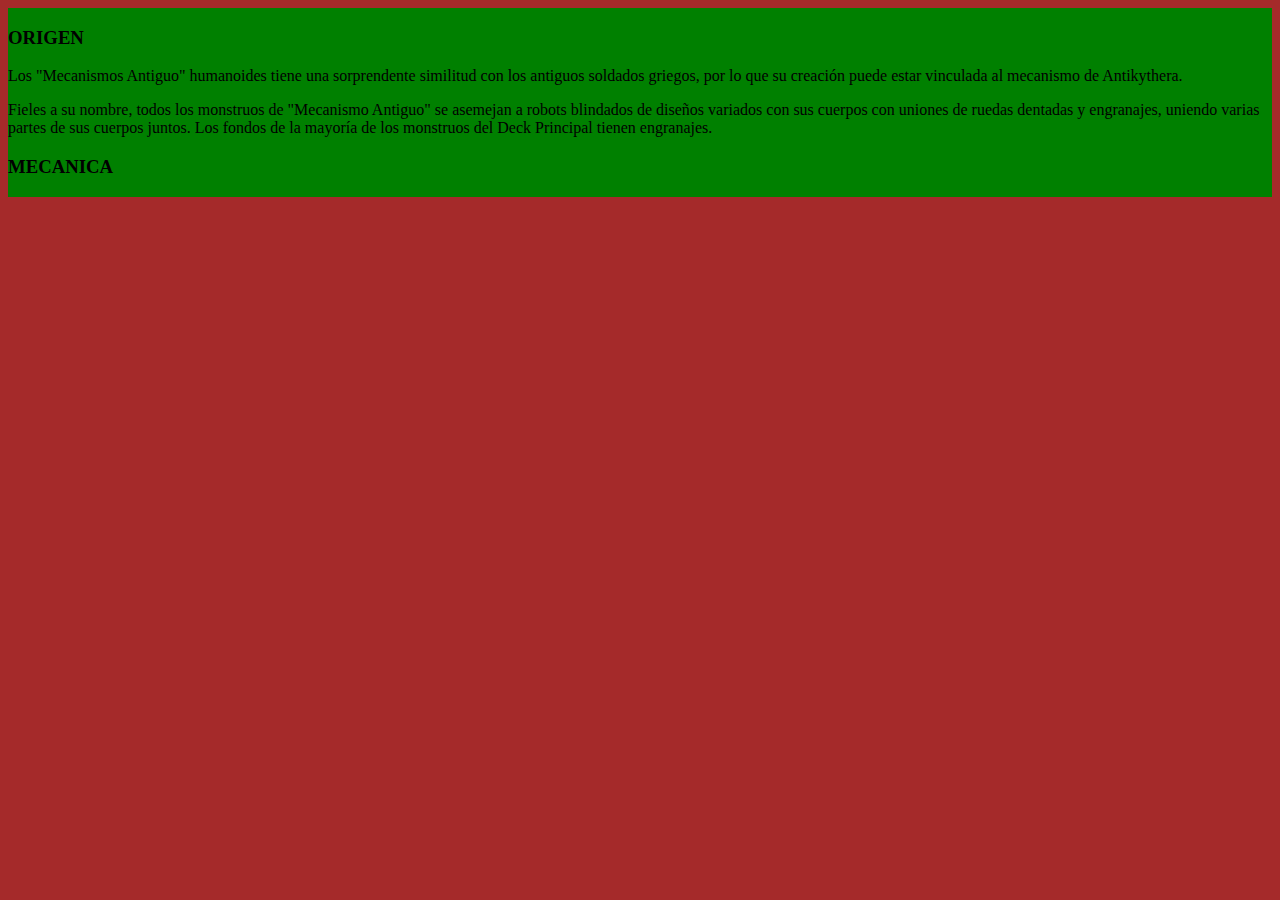
==== agustinmazza/index.html @ 7f917dbb "creacion de la pagina y agregar estilo basico" ====
<!DOCTYPE html>
<html lang="en">

<head>
    <meta charset="UTF-8">
    <meta http-equiv="X-UA-Compatible" content="IE=edge">
    <meta name="viewport" content="width=device-width, initial-scale=1.0">
    <title>Ancient Gear archtype</title>
    <link rel="stylesheet" href="style.css">
    <link rel="icon" href="Foto_golem_de_mecanismo_antiguo.webp">
</head>

<body>
    <div class="cuerpo">
        <header>
            <nav>

            </nav>
        </header>

        <article>

            <section>
                <h3><strong>ORIGEN</strong></h3>
                <p>Los "Mecanismos Antiguo" humanoides tiene una sorprendente similitud con los antiguos soldados
                    griegos,
                    por lo que su creación puede estar vinculada al mecanismo de Antikythera.</p>
                <p>Fieles a su nombre, todos los monstruos de "Mecanismo Antiguo" se asemejan a robots blindados de
                    diseños variados con sus cuerpos con uniones de ruedas dentadas y engranajes, uniendo varias partes
                    de sus cuerpos juntos. Los fondos de la mayoría de los monstruos del Deck Principal tienen
                    engranajes.</p>
            </section>

            <section>
                <h3><strong>MECANICA</strong></h3>
            </section>


        </article>


        <footer>

        </footer>
    </div>
</body>

</html>
---- agustinmazza/style.css ----
html {
    background-color: brown;
}

.cuerpo {
    display: flex;
    background-color: green;
}
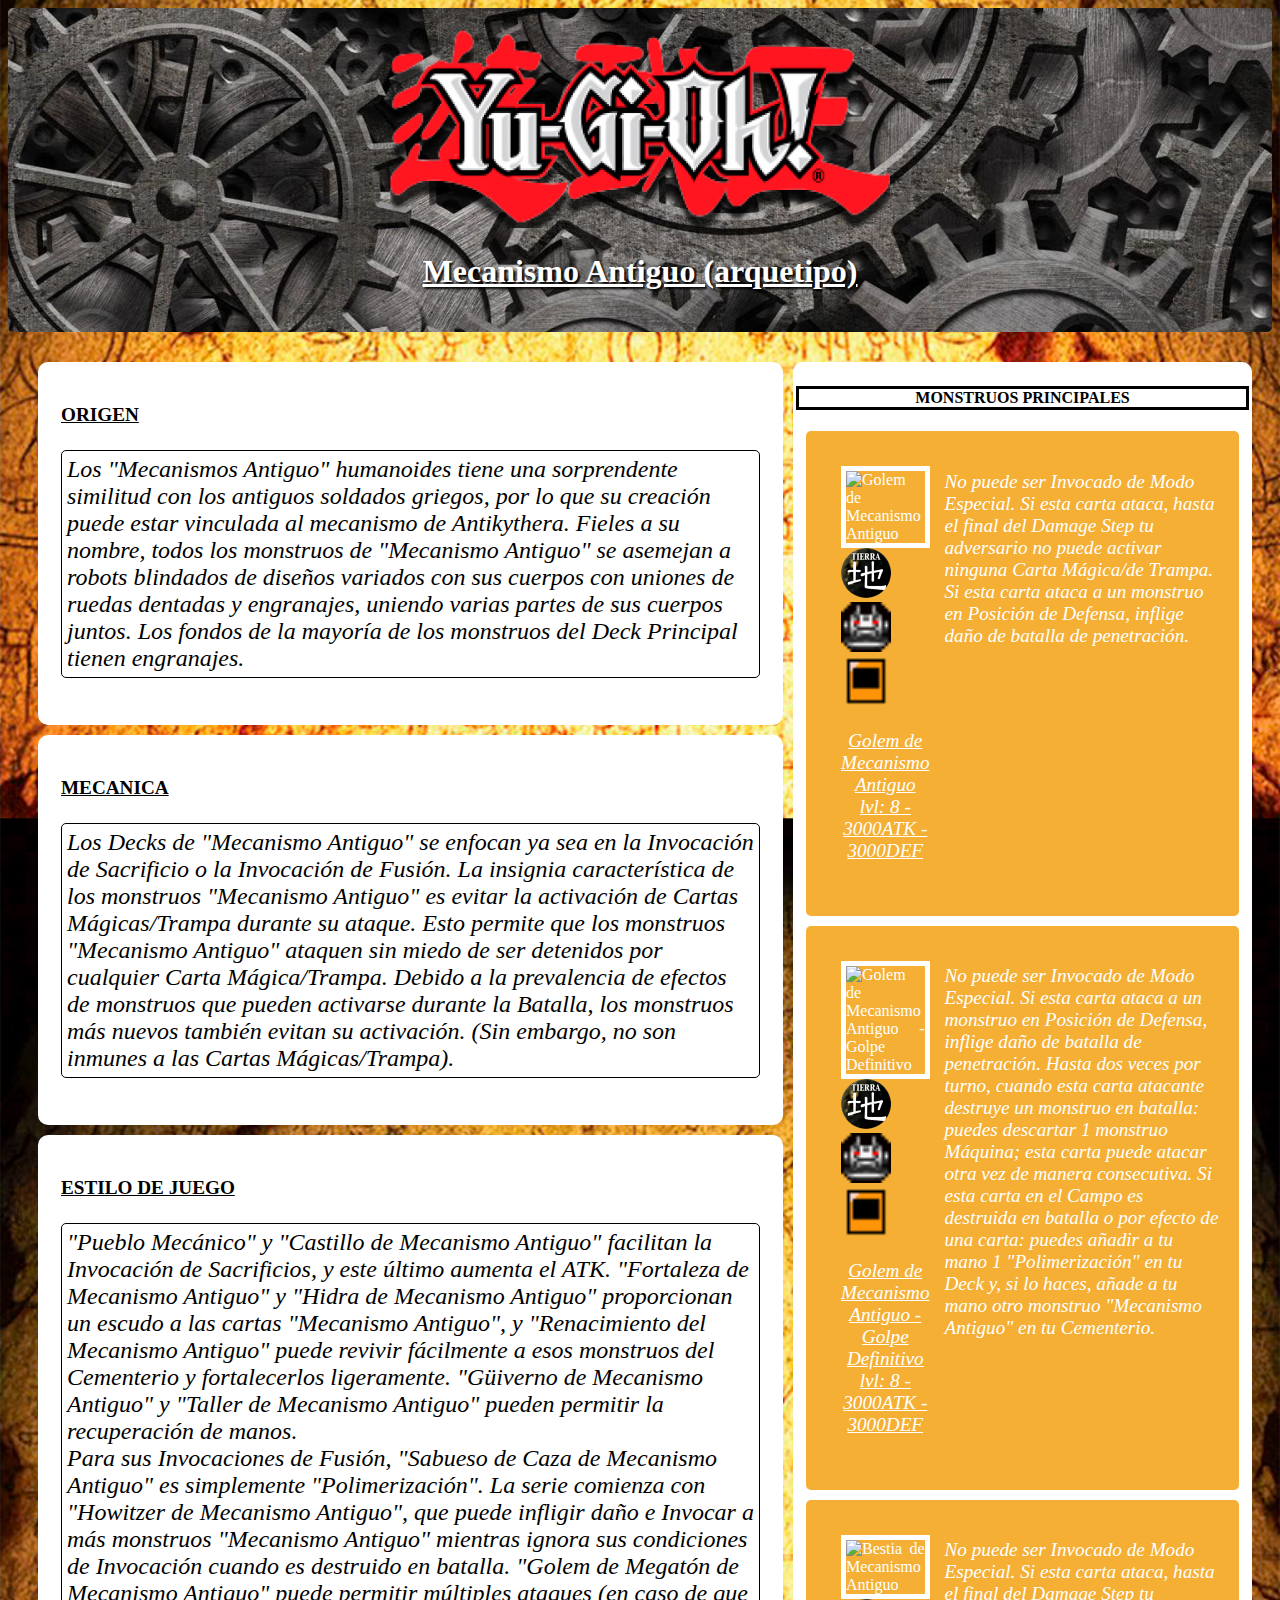
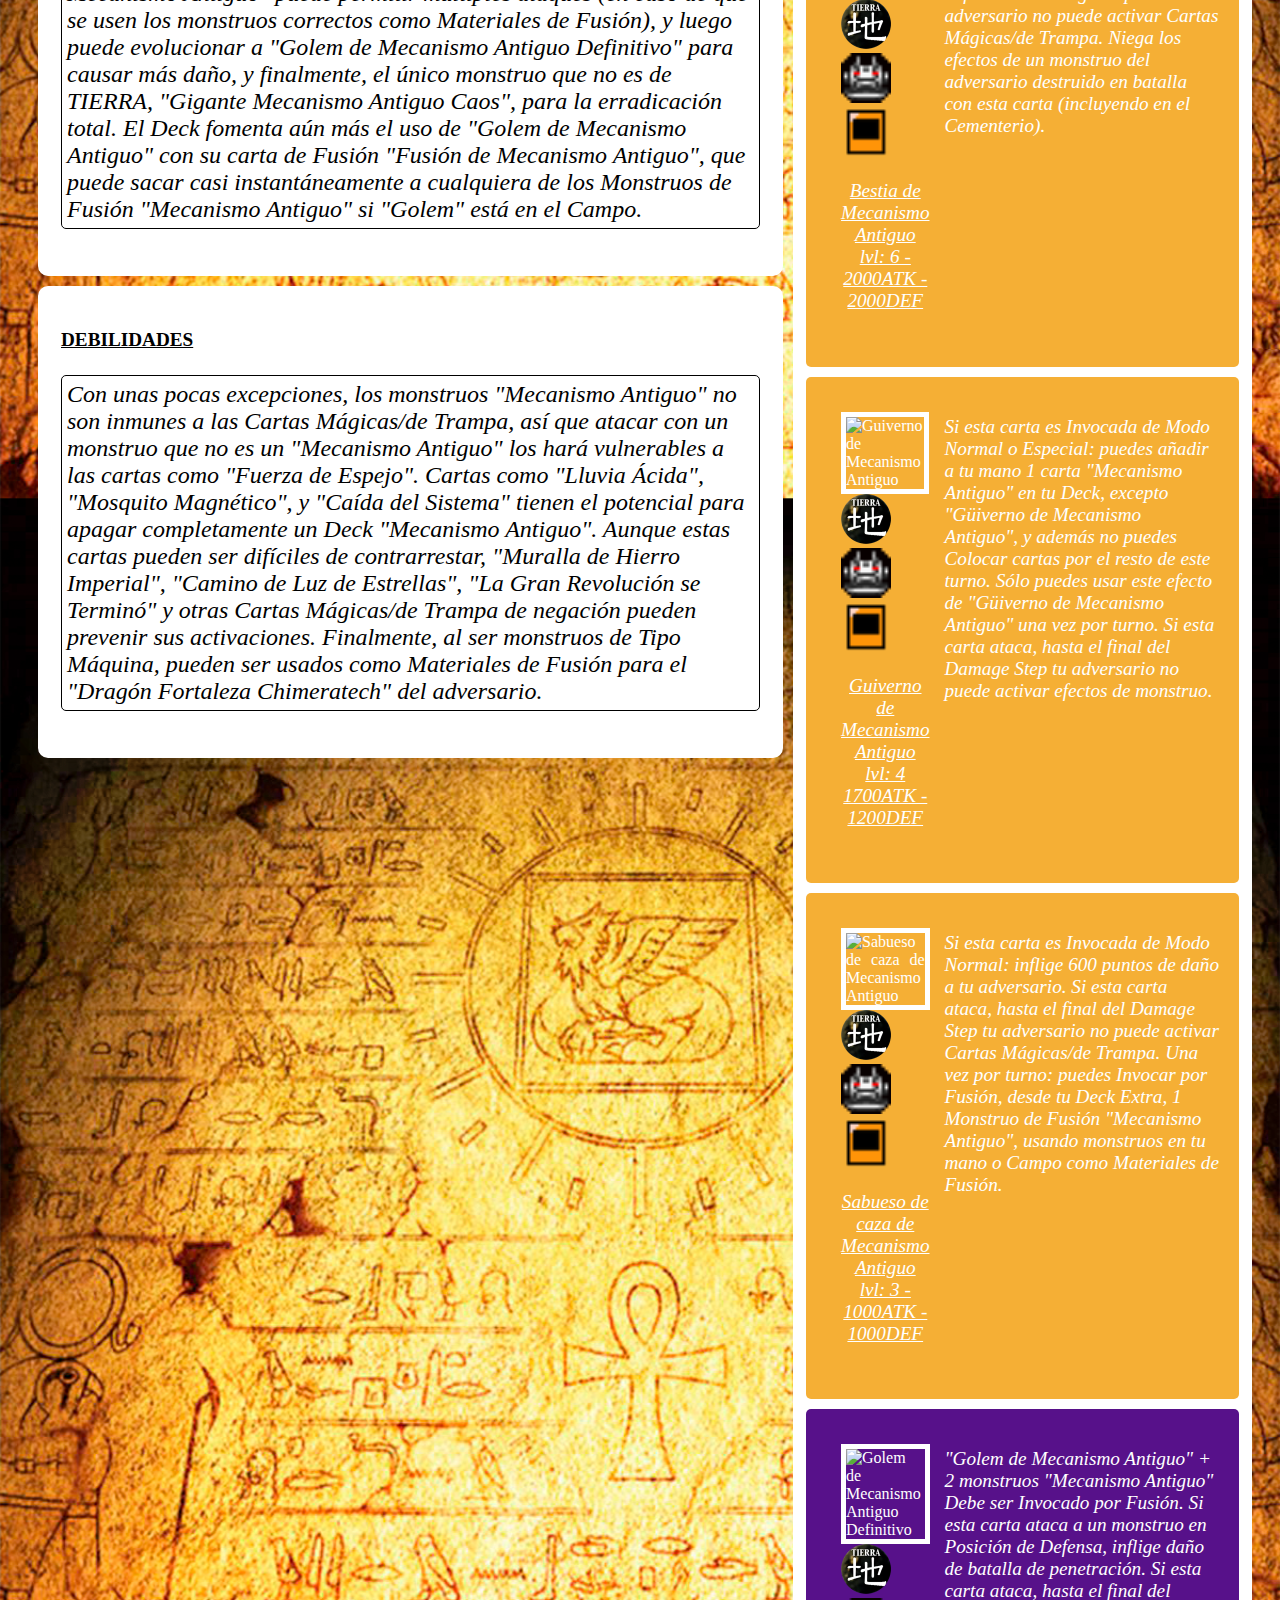
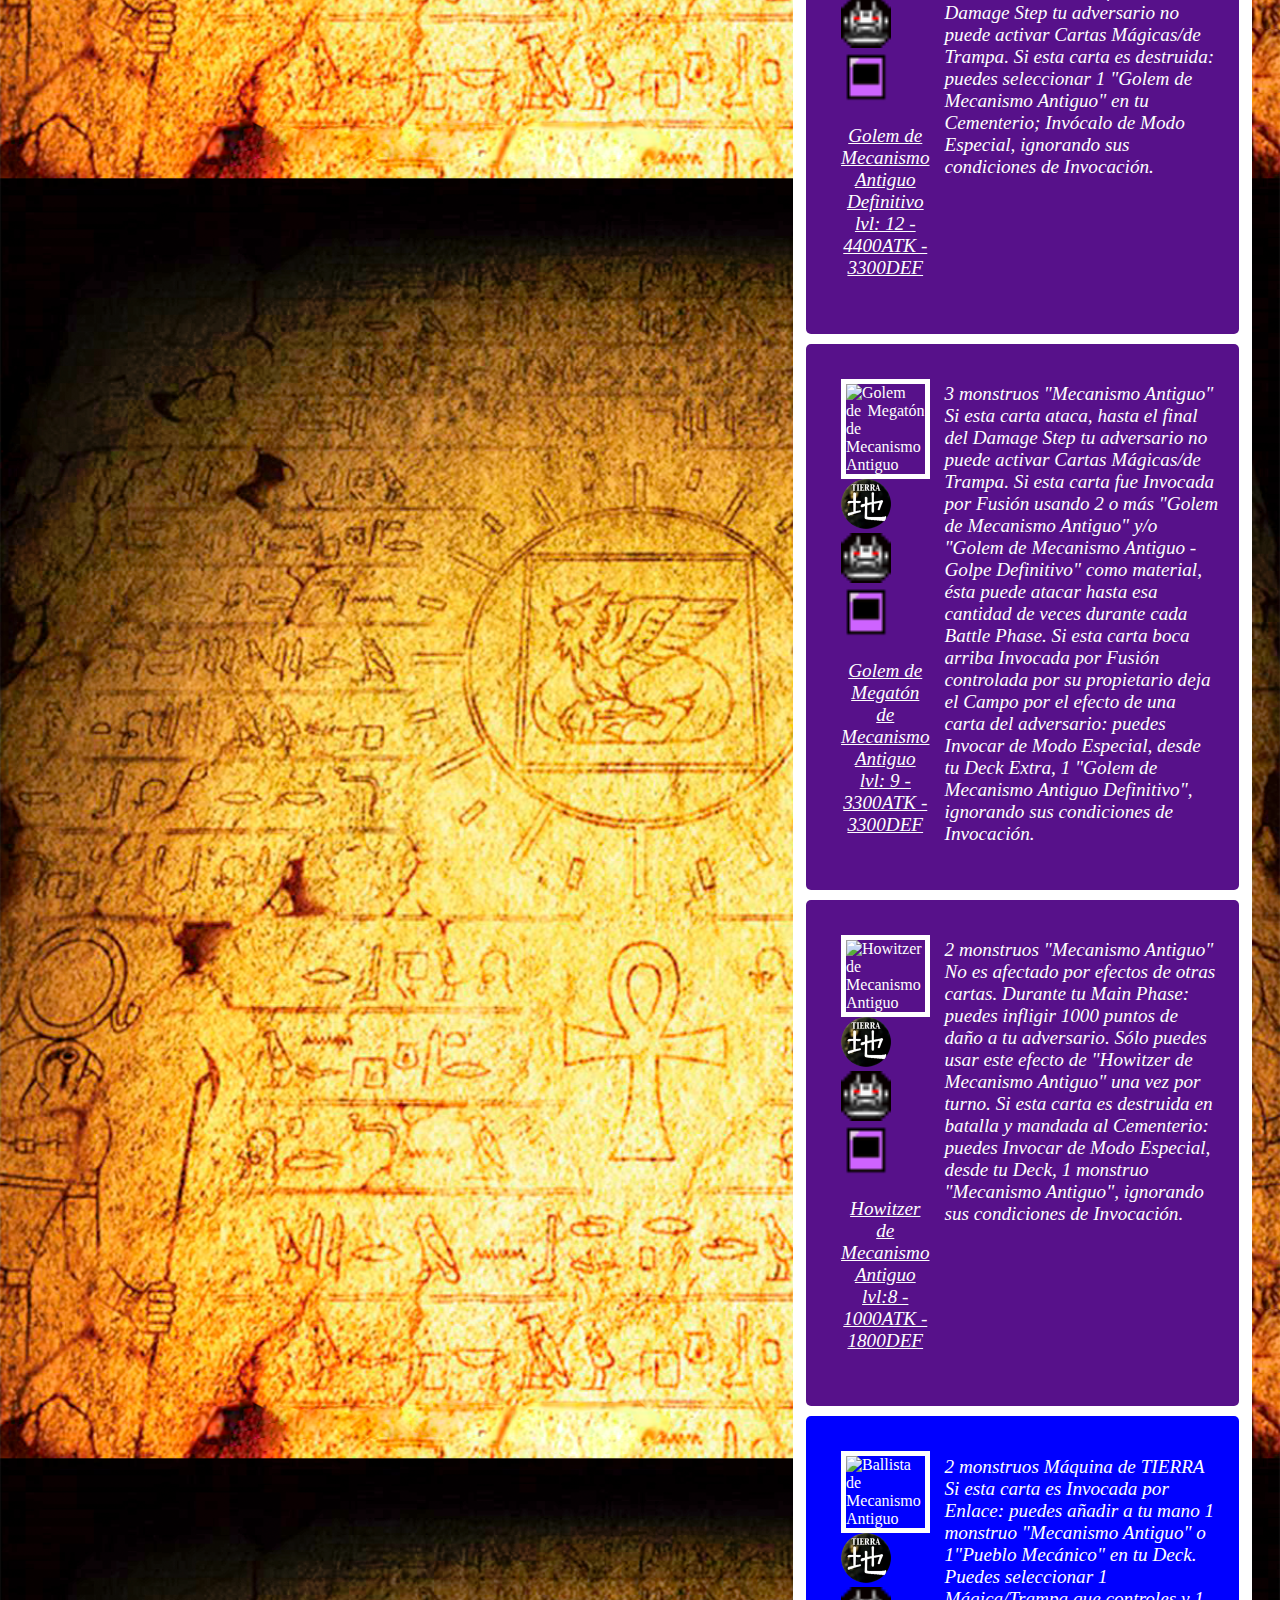
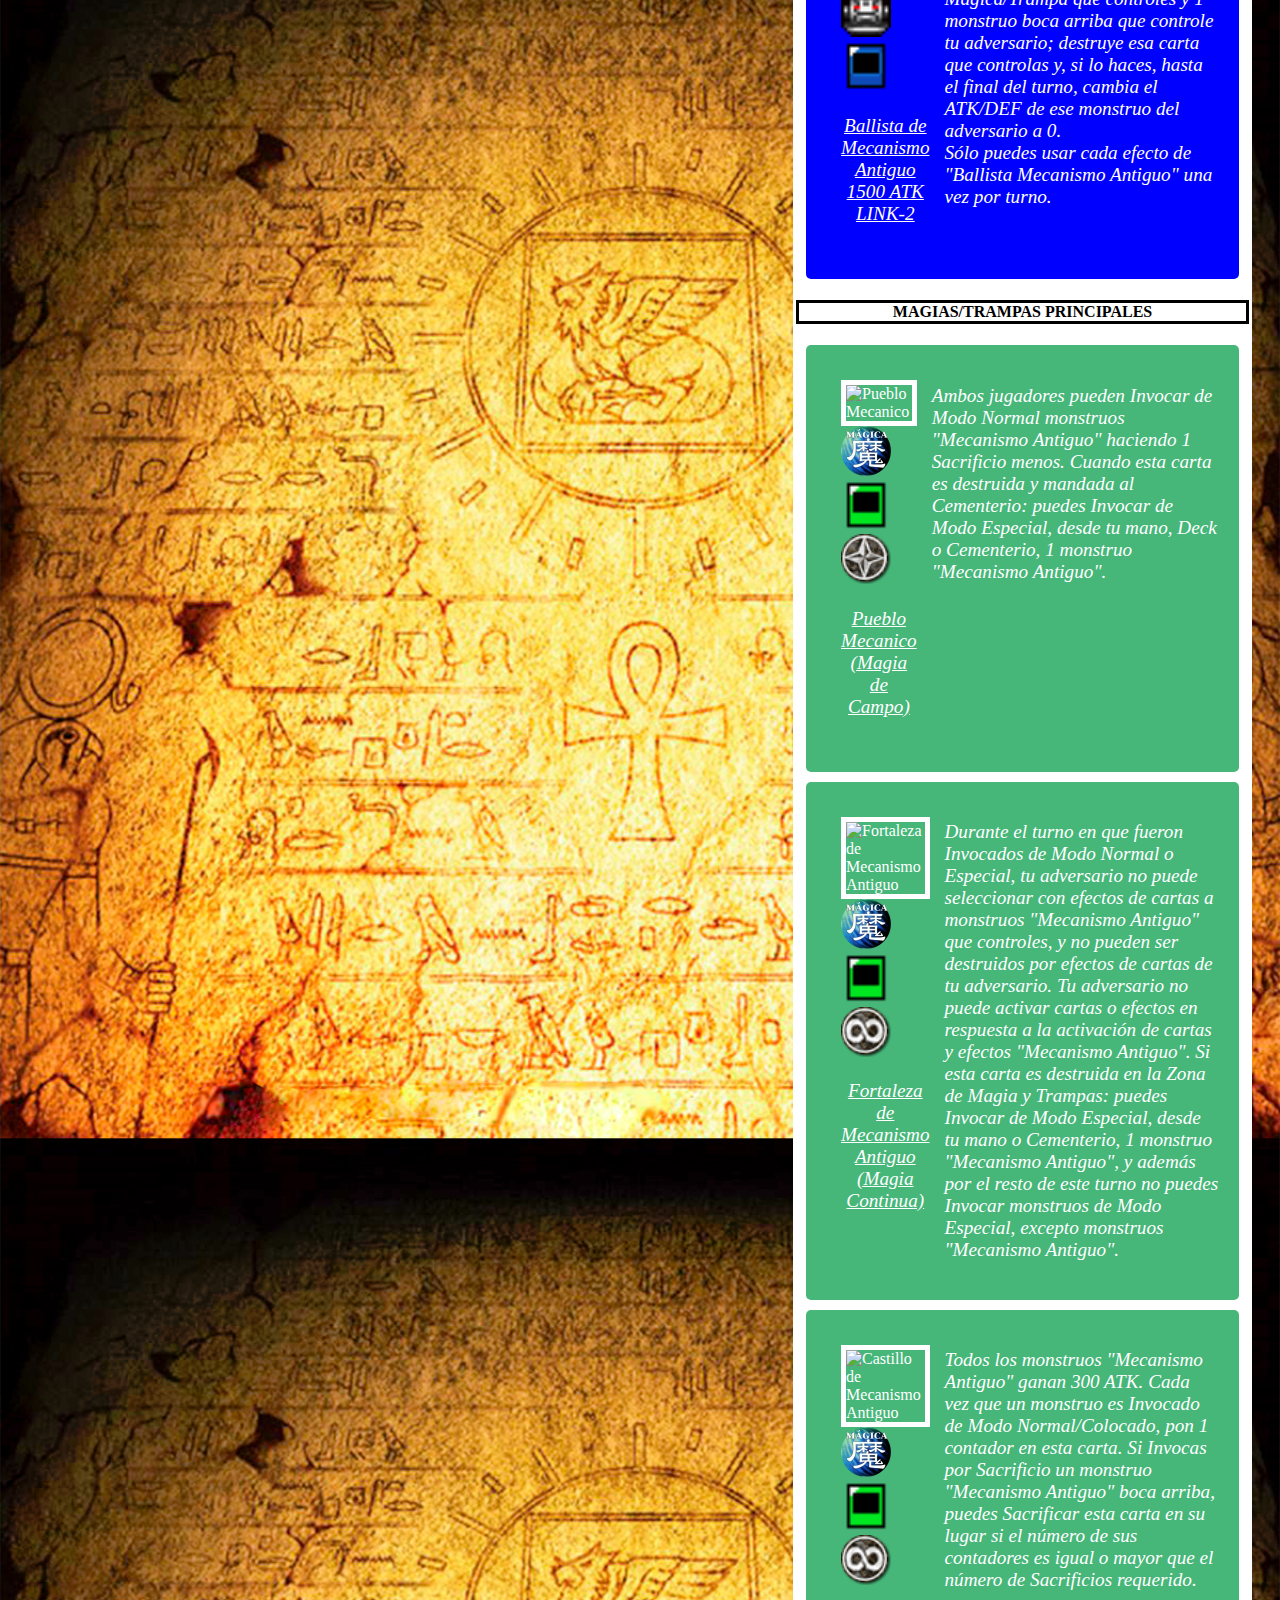
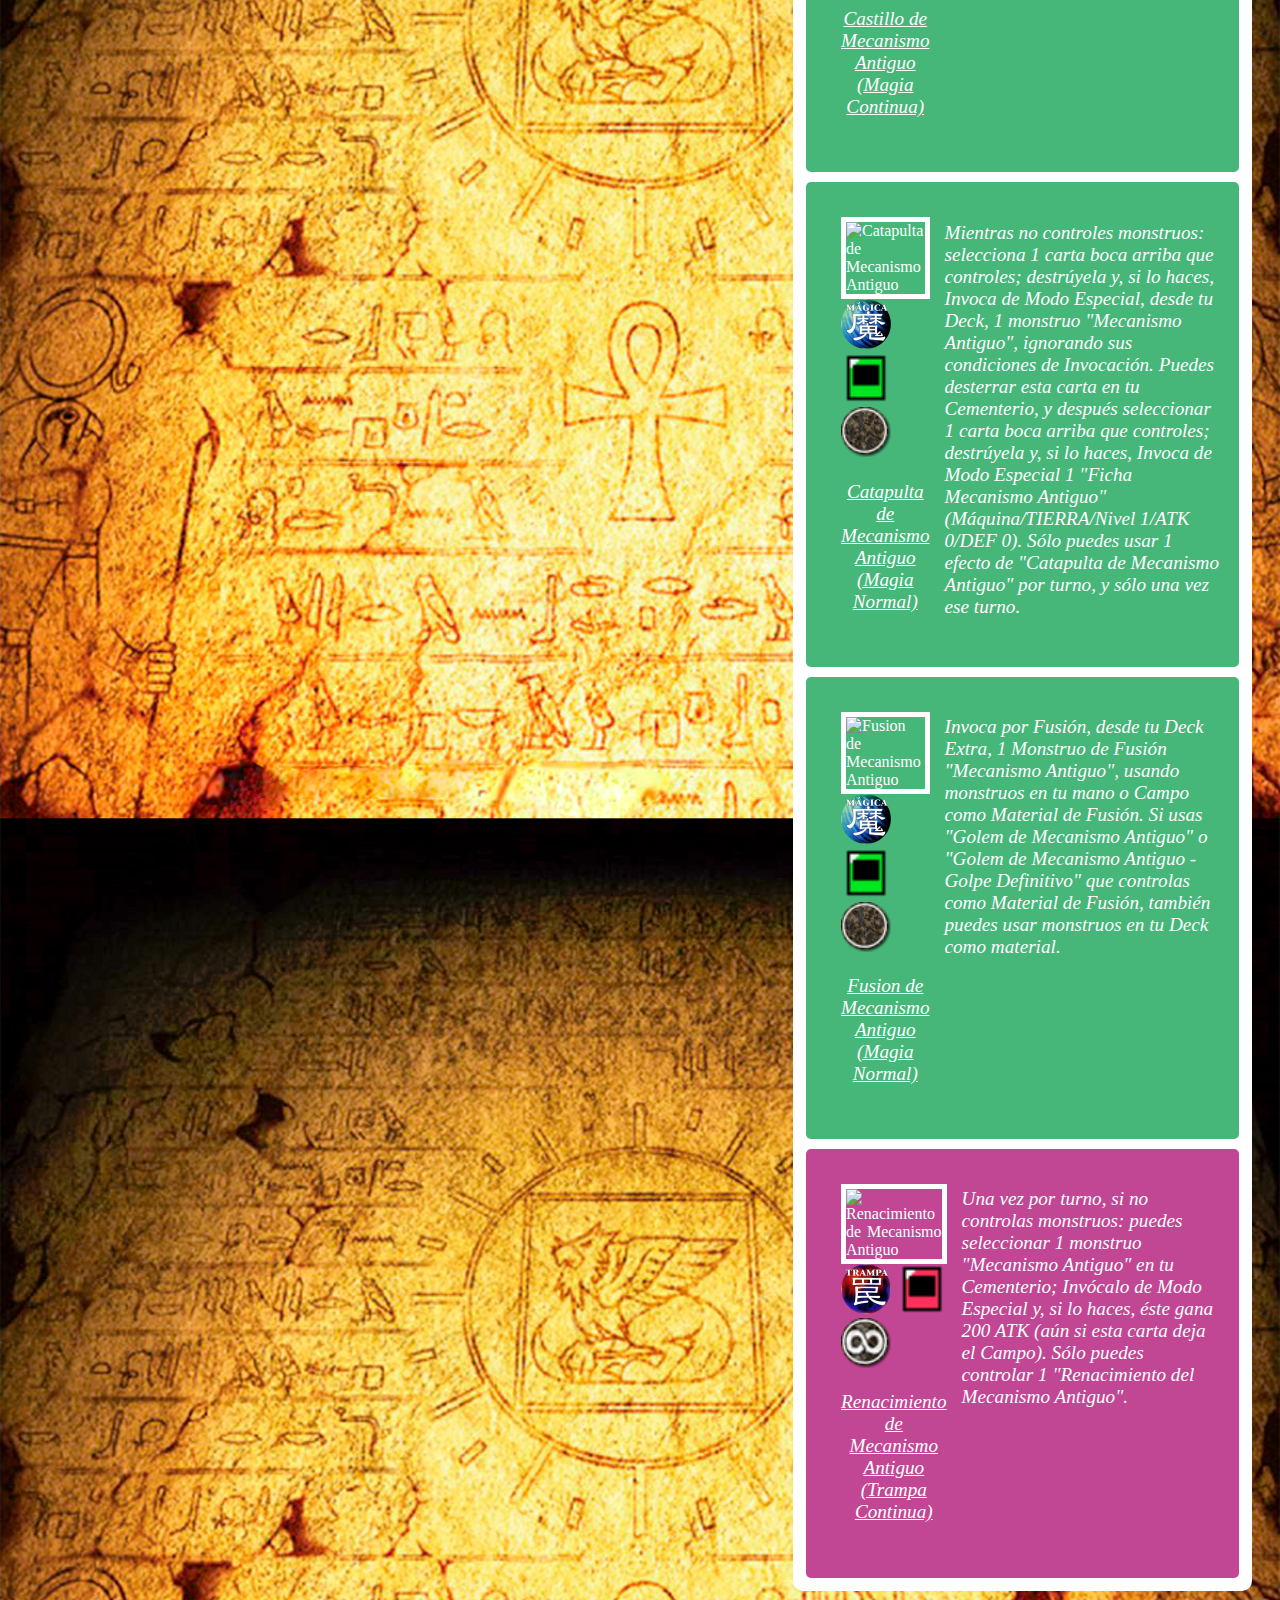
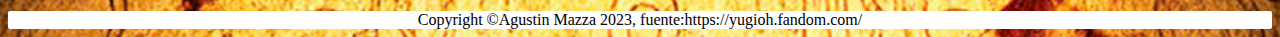
==== commit 235b8007: "actualizacion del estilo de la pagina 23/4/23" ====
--- a/agustinmazza/index.html
+++ b/agustinmazza/index.html
@@ -7,25 +7,30 @@
     <meta name="viewport" content="width=device-width, initial-scale=1.0">
     <title>Ancient Gear archtype</title>
     <link rel="stylesheet" href="style.css">
-    <link rel="icon" href="Foto_golem_de_mecanismo_antiguo.webp">
+    <link rel="icon" href="img/Foto_golem_de_mecanismo_antiguo.webp">
 </head>
 
 <body>
-    <div class="cuerpo">
+    <div class="titulo">
+        <img src="img/logo.png" alt="yugilogo" width="500" height="200">
+        <h1><strong>Mecanismo Antiguo (arquetipo)</strong></h1>
+    </div>
+
+    <div class="navbar">
         <header>
             <nav>
-
             </nav>
         </header>
-
+    </div>
+
+    <div class="cuerpo">
         <article>
-
             <section>
                 <h3><strong>ORIGEN</strong></h3>
                 <p>Los "Mecanismos Antiguo" humanoides tiene una sorprendente similitud con los antiguos soldados
                     griegos,
-                    por lo que su creación puede estar vinculada al mecanismo de Antikythera.</p>
-                <p>Fieles a su nombre, todos los monstruos de "Mecanismo Antiguo" se asemejan a robots blindados de
+                    por lo que su creación puede estar vinculada al mecanismo de Antikythera. Fieles a su nombre, todos
+                    los monstruos de "Mecanismo Antiguo" se asemejan a robots blindados de
                     diseños variados con sus cuerpos con uniones de ruedas dentadas y engranajes, uniendo varias partes
                     de sus cuerpos juntos. Los fondos de la mayoría de los monstruos del Deck Principal tienen
                     engranajes.</p>
@@ -33,14 +38,385 @@
 
             <section>
                 <h3><strong>MECANICA</strong></h3>
+                <p>Los Decks de "Mecanismo Antiguo" se enfocan ya sea en la Invocación de Sacrificio o la Invocación de
+                    Fusión. La insignia característica de los monstruos "Mecanismo Antiguo" es evitar la activación de
+                    Cartas Mágicas/Trampa durante su ataque. Esto permite que los monstruos "Mecanismo Antiguo" ataquen
+                    sin miedo de ser detenidos por cualquier Carta Mágica/Trampa. Debido a la prevalencia de efectos de
+                    monstruos que pueden activarse durante la Batalla, los monstruos más nuevos también evitan su
+                    activación. (Sin embargo, no son inmunes a las Cartas Mágicas/Trampa).</p>
             </section>
 
-
+            <section>
+                <h3><strong>ESTILO DE JUEGO</strong></h3>
+                <p>"Pueblo Mecánico" y "Castillo de Mecanismo Antiguo" facilitan la Invocación de Sacrificios, y este
+                    último aumenta el ATK. "Fortaleza de Mecanismo Antiguo" y "Hidra de Mecanismo Antiguo" proporcionan
+                    un escudo a las cartas "Mecanismo Antiguo", y "Renacimiento del Mecanismo Antiguo" puede revivir
+                    fácilmente a esos monstruos del Cementerio y fortalecerlos ligeramente. "Güiverno de Mecanismo
+                    Antiguo" y "Taller de Mecanismo Antiguo" pueden permitir la recuperación de manos.
+                    <br>
+                    Para sus Invocaciones de Fusión, "Sabueso de Caza de Mecanismo Antiguo" es simplemente
+                    "Polimerización". La serie comienza con "Howitzer de Mecanismo Antiguo", que puede infligir daño e
+                    Invocar a más monstruos "Mecanismo Antiguo" mientras ignora sus condiciones de Invocación cuando es
+                    destruido en batalla. "Golem de Megatón de Mecanismo Antiguo" puede permitir múltiples ataques (en
+                    caso de que se usen los monstruos correctos como Materiales de Fusión), y luego puede evolucionar a
+                    "Golem de Mecanismo Antiguo Definitivo" para causar más daño, y finalmente, el único monstruo que no
+                    es de TIERRA, "Gigante Mecanismo Antiguo Caos", para la erradicación total. El Deck fomenta aún más
+                    el uso de "Golem de Mecanismo Antiguo" con su carta de Fusión "Fusión de Mecanismo Antiguo", que
+                    puede sacar casi instantáneamente a cualquiera de los Monstruos de Fusión "Mecanismo Antiguo" si
+                    "Golem" está en el Campo.
+                </p>
+            </section>
+
+
+            <section>
+                <h3><strong>DEBILIDADES</strong></h3>
+                <P>Con unas pocas excepciones, los monstruos "Mecanismo Antiguo" no son inmunes a las Cartas Mágicas/de
+                    Trampa, así que atacar con un monstruo que no es un "Mecanismo Antiguo" los hará vulnerables a las
+                    cartas como "Fuerza de Espejo".
+
+                    Cartas como "Lluvia Ácida", "Mosquito Magnético", y "Caída del Sistema" tienen el potencial para
+                    apagar completamente un Deck "Mecanismo Antiguo". Aunque estas cartas pueden ser difíciles de
+                    contrarrestar, "Muralla de Hierro Imperial", "Camino de Luz de Estrellas", "La Gran Revolución se
+                    Terminó" y otras Cartas Mágicas/de Trampa de negación pueden prevenir sus activaciones.
+
+                    Finalmente, al ser monstruos de Tipo Máquina, pueden ser usados como Materiales de Fusión para el
+                    "Dragón Fortaleza Chimeratech" del adversario.</P>
+            </section>
         </article>
 
-
+        <div class="aside">
+            <aside>
+                <section>
+                    <h4>MONSTRUOS PRINCIPALES</h4>
+
+                    <div class="cartaE">
+                        <div class="formato">
+                            <img src="img/Foto_golem_de_mecanismo_antiguo.webp" alt="Golem de Mecanismo Antiguo"
+                                width="250" height="250" class="img">
+                            <img src="img/Icono_tierra.webp" alt="tierra" width="50" height="50">
+                            <img src="img/machine.webp" alt="machine" width="50" height="50">
+                            <img src="img/Icono_monstruo_de_efecto.webp" alt="efect monster" width="50" height="50">
+                            <p class="nombre">Golem de Mecanismo Antiguo <br>
+                                lvl: 8 - 3000ATK - 3000DEF</p>
+                        </div>
+                        <p>No puede ser Invocado de Modo Especial. Si esta carta ataca, hasta el final del Damage
+                            Step
+                            tu adversario no puede activar ninguna Carta Mágica/de Trampa. Si esta carta ataca a un
+                            monstruo en Posición de Defensa, inflige daño de batalla de penetración.</p>
+                    </div>
+
+                    <div class="cartaE">
+                        <div class="formato">
+                            <img src="img/ultimate pound.png" alt="Golem de Mecanismo Antiguo - Golpe Definitivo"
+                                width="250" height="250" class="img">
+                            <img src="img/Icono_tierra.webp" alt="tierra" width="50" height="50">
+                            <img src="img/machine.webp" alt="machine" width="50" height="50">
+                            <img src="img/Icono_monstruo_de_efecto.webp" alt="efect monster" width="50" height="50">
+                            <p class="nombre">Golem de Mecanismo Antiguo - Golpe Definitivo <br>
+                                lvl: 8 - 3000ATK - 3000DEF</p>
+                            </p>
+                        </div>
+                        <p>No puede ser Invocado de Modo Especial. Si esta carta ataca a un monstruo en Posición de
+                            Defensa, inflige daño de batalla de penetración. Hasta dos veces por turno, cuando esta
+                            carta atacante destruye un monstruo en batalla: puedes descartar 1 monstruo Máquina;
+                            esta
+                            carta puede atacar otra vez de manera consecutiva. Si esta carta en el Campo es
+                            destruida en
+                            batalla o por efecto de una carta: puedes añadir a tu mano 1 "Polimerización" en tu Deck
+                            y,
+                            si lo haces, añade a tu mano otro monstruo "Mecanismo Antiguo" en tu Cementerio.</p>
+                    </div>
+
+                    <div class="cartaE">
+                        <div class="formato">
+                            <img src="img/Foto_bestia_de_mecanismo_antiguo.webp" alt="Bestia de Mecanismo Antiguo"
+                                width="250" height="250" class="img">
+                            <img src="img/Icono_tierra.webp" alt="tierra" width="50" height="50">
+                            <img src="img/machine.webp" alt="machine" width="50" height="50">
+                            <img src="img/Icono_monstruo_de_efecto.webp" alt="efect monster" width="50" height="50">
+                            <p class="nombre">Bestia de Mecanismo Antiguo <br>
+                                lvl: 6 - 2000ATK - 2000DEF
+                            </p>
+                        </div>
+                        <p>No puede ser Invocado de Modo Especial. Si esta carta ataca, hasta el final del Damage
+                            Step
+                            tu adversario no puede activar Cartas Mágicas/de Trampa. Niega los efectos de un
+                            monstruo
+                            del adversario destruido en batalla con esta carta (incluyendo en el Cementerio).</p>
+                    </div>
+
+                    <div class="cartaE">
+                        <div class="formato">
+                            <img src="img/guiverno.jpg" alt="Guiverno de Mecanismo Antiguo" width="250" height="250"
+                                class="img">
+                            <img src="img/Icono_tierra.webp" alt="tierra" width="50" height="50">
+                            <img src="img/machine.webp" alt="machine" width="50" height="50">
+                            <img src="img/Icono_monstruo_de_efecto.webp" alt="efect monster" width="50" height="50">
+                            <p class="nombre">Guiverno de Mecanismo Antiguo <br>
+                                lvl: 4 1700ATK - 1200DEF
+                            </p>
+                        </div>
+                        <p>
+                            Si esta carta es Invocada de Modo Normal o Especial: puedes añadir a tu mano 1 carta
+                            "Mecanismo Antiguo" en tu Deck, excepto "Güiverno de Mecanismo Antiguo", y además no
+                            puedes
+                            Colocar cartas por el resto de este turno. Sólo puedes usar este efecto de "Güiverno de
+                            Mecanismo Antiguo" una vez por turno. Si esta carta ataca, hasta el final del Damage
+                            Step tu
+                            adversario no puede activar efectos de monstruo.
+                        </p>
+                    </div>
+
+                    <div class="cartaE">
+                        <div class="formato">
+                            <img src="img/sabueso.png" alt="Sabueso de caza de Mecanismo Antiguo" width="250"
+                                height="250" class="img">
+                            <img src="img/Icono_tierra.webp" alt="tierra" width="50" height="50">
+                            <img src="img/machine.webp" alt="machine" width="50" height="50">
+                            <img src="img/Icono_monstruo_de_efecto.webp" alt="efect monster" width="50" height="50">
+                            <p class="nombre">Sabueso de caza de Mecanismo Antiguo <br>
+                                lvl: 3 - 1000ATK - 1000DEF</p>
+                        </div>
+                        <p>
+                            Si esta carta es Invocada de Modo Normal: inflige 600 puntos de daño a tu
+                            adversario. Si
+                            esta carta ataca, hasta el final del Damage Step tu adversario no puede activar
+                            Cartas
+                            Mágicas/de Trampa. Una vez por turno: puedes Invocar por Fusión, desde tu Deck
+                            Extra, 1
+                            Monstruo de Fusión "Mecanismo Antiguo", usando monstruos en tu mano o Campo como
+                            Materiales
+                            de Fusión.
+                        </p>
+                    </div>
+
+
+                    <div class="cartaF">
+                        <div class="formato">
+                            <img src="img/Foto_golem_de_mecanismo_antiguo_definitivo.webp"
+                                alt="Golem de Mecanismo Antiguo Definitivo" width="250" height="250" class="img">
+                            <img src="img/Icono_tierra.webp" alt="tierra" width="50" height="50">
+                            <img src="img/machine.webp" alt="machine" width="50" height="50">
+                            <img src="img/fusionICON.jpg" alt="fusion monster" width="50" height="50">
+                            <p class="nombre">Golem de Mecanismo Antiguo Definitivo<br>
+                                lvl: 12 - 4400ATK - 3300DEF</p>
+                        </div>
+                        <div class="fusion">
+                            <p>"Golem de Mecanismo Antiguo" + 2 monstruos "Mecanismo Antiguo"<br>
+                                Debe ser Invocado por Fusión. Si esta carta ataca a un monstruo en Posición de
+                                Defensa,
+                                inflige
+                                daño de batalla de penetración. Si esta carta ataca, hasta el final del Damage Step
+                                tu
+                                adversario no puede activar Cartas Mágicas/de Trampa. Si esta carta es destruida:
+                                puedes
+                                seleccionar 1 "Golem de Mecanismo Antiguo" en tu Cementerio; Invócalo de Modo
+                                Especial,
+                                ignorando sus condiciones de Invocación.</p>
+                        </div>
+                    </div>
+
+                    <div class="cartaF">
+                        <div class="formato">
+                            <img src="img/megaton.jpg" alt="Golem de Megatón de Mecanismo Antiguo" width="250"
+                                height="250" class="img">
+                            <img src="img/Icono_tierra.webp" alt="tierra" width="50" height="50">
+                            <img src="img/machine.webp" alt="machine" width="50" height="50">
+                            <img src="img/fusionICON.jpg" alt="fusion monster" width="50" height="50">
+                            <p class="nombre">Golem de Megatón de Mecanismo Antiguo <br>
+                                lvl: 9 - 3300ATK - 3300DEF</p>
+                            </p>
+                        </div>
+                        <p>3 monstruos "Mecanismo Antiguo"<br>
+                            Si esta carta ataca, hasta el final del Damage Step tu adversario no puede activar
+                            Cartas
+                            Mágicas/de Trampa. Si esta carta fue Invocada por Fusión usando 2 o más "Golem de
+                            Mecanismo
+                            Antiguo" y/o "Golem de Mecanismo Antiguo - Golpe Definitivo" como material, ésta puede
+                            atacar
+                            hasta esa cantidad de veces durante cada Battle Phase. Si esta carta boca arriba
+                            Invocada
+                            por
+                            Fusión controlada por su propietario deja el Campo por el efecto de una carta del
+                            adversario:
+                            puedes Invocar de Modo Especial, desde tu Deck Extra, 1 "Golem de Mecanismo Antiguo
+                            Definitivo",
+                            ignorando sus condiciones de Invocación.
+                        </p>
+                    </div>
+
+                    <div class="cartaF">
+                        <div class="formato">
+                            <img src="img/devil.jpg" alt="Howitzer de Mecanismo Antiguo" width="250" height="250"
+                                class="img">
+                            <img src="img/Icono_tierra.webp" alt="tierra" width="50" height="50">
+                            <img src="img/machine.webp" alt="machine" width="50" height="50">
+                            <img src="img/fusionICON.jpg" alt="fusion monster" width="50" height="50">
+                            <p class="nombre">Howitzer de Mecanismo Antiguo <br>
+                                lvl:8 - 1000ATK - 1800DEF
+                            </p>
+                        </div>
+                        <p>2 monstruos "Mecanismo Antiguo"<br>
+                            No es afectado por efectos de otras cartas. Durante tu Main Phase: puedes infligir 1000
+                            puntos
+                            de daño a tu adversario. Sólo puedes usar este efecto de "Howitzer de Mecanismo Antiguo"
+                            una
+                            vez
+                            por turno. Si esta carta es destruida en batalla y mandada al Cementerio: puedes Invocar
+                            de
+                            Modo
+                            Especial, desde tu Deck, 1 monstruo "Mecanismo Antiguo", ignorando sus condiciones de
+                            Invocación.
+                        </p>
+                    </div>
+
+                    <div class="cartaL">
+                        <div class="formato">
+                            <img class="img" src="img/Foto_ballista_mecanismo_antiguo.webp"
+                                alt="Ballista de Mecanismo Antiguo" width="250" height="250">
+                            <img src="img/Icono_tierra.webp" alt="tierra" width="50" height="50">
+                            <img src="img/machine.webp" alt="machine" width="50" height="50">
+                            <img src="img/Icono_monstruo_de_enlace.webp" alt="enlaceIcon" width="50" height="50">
+                            <p class="nombre">Ballista de Mecanismo Antiguo
+                                <br>1500 ATK LINK-2
+                            </p>
+                        </div>
+
+                        <div class="link">
+                            <p>2 monstruos Máquina de TIERRA <br>
+                                Si esta carta es Invocada por Enlace: puedes añadir a tu mano 1 monstruo "Mecanismo
+                                Antiguo"
+                                o 1"Pueblo Mecánico" en tu Deck. <br>
+                                Puedes seleccionar 1 Mágica/Trampa que controles y 1 monstruo boca
+                                arriba que controle tu adversario; destruye esa carta que controlas y, si lo haces,
+                                hasta el
+                                final del turno, cambia el ATK/DEF de ese monstruo del adversario a 0. <br>
+                                Sólo puedes usar cada
+                                efecto de "Ballista Mecanismo Antiguo" una vez por turno.</p>
+                        </div>
+                    </div>
+
+                </section>
+
+                <section>
+                    <h4>MAGIAS/TRAMPAS PRINCIPALES</h4>
+
+                    <div class="magia">
+                        <div class="formato">
+                            <img src="img/gear town.png" alt="Pueblo Mecanico" width="250" height="250" class="img">
+                            <img src="img/Icono_mágica.webp" alt="magia" width="50" height="50">
+                            <img src="img/Icono_carta_magica.webp" alt="magia" width="50" height="50">
+                            <img src="img/Icono_de_campo.webp" alt="campo" width="50" height="50">
+                            <p class="nombre">Pueblo Mecanico (Magia de Campo)</p>
+                        </div>
+                        <p>Ambos jugadores pueden Invocar de Modo Normal monstruos "Mecanismo Antiguo" haciendo 1
+                            Sacrificio menos. Cuando esta carta es destruida y mandada al Cementerio: puedes Invocar
+                            de
+                            Modo Especial, desde tu mano, Deck o Cementerio, 1 monstruo "Mecanismo Antiguo".</p>
+                    </div>
+
+                    <div class="magia">
+                        <div class="formato">
+                            <img src="img/fortress.png" alt="Fortaleza de Mecanismo Antiguo" width="250" height="250"
+                                class="img">
+                            <img src="img/Icono_mágica.webp" alt="magia" width="50" height="50">
+                            <img src="img/Icono_carta_magica.webp" alt="magia" width="50" height="50">
+                            <img src="img/Icono_continua.webp" alt="Continua" width="50" height="50">
+                            <p class="nombre">Fortaleza de Mecanismo Antiguo (Magia Continua)</p>
+                        </div>
+                        <p>Durante el turno en que fueron Invocados de Modo Normal o Especial, tu adversario no
+                            puede
+                            seleccionar con efectos de cartas a monstruos "Mecanismo Antiguo" que controles, y no
+                            pueden
+                            ser destruidos por efectos de cartas de tu adversario. Tu adversario no puede activar
+                            cartas
+                            o efectos en respuesta a la activación de cartas y efectos "Mecanismo Antiguo". Si esta
+                            carta es destruida en la Zona de Magia y Trampas: puedes Invocar de Modo Especial, desde
+                            tu
+                            mano o Cementerio, 1 monstruo "Mecanismo Antiguo", y además por el resto de este turno
+                            no
+                            puedes Invocar monstruos de Modo Especial, excepto monstruos "Mecanismo Antiguo".</p>
+                    </div>
+
+                    <div class="magia">
+                        <div class="formato">
+                            <img src="img/Foto_castillo_de_mecanismo_antiguo.webp" alt="Castillo de Mecanismo Antiguo"
+                                width="250" height="250" class="img">
+                            <img src="img/Icono_mágica.webp" alt="magia" width="50" height="50">
+                            <img src="img/Icono_carta_magica.webp" alt="magia" width="50" height="50">
+                            <img src="img/Icono_continua.webp" alt="Continua" width="50" height="50">
+                            <p class="nombre">Castillo de Mecanismo Antiguo <br> (Magia Continua)</p>
+                        </div>
+                        <p>Todos los monstruos "Mecanismo Antiguo" ganan 300 ATK. Cada vez que un monstruo es
+                            Invocado
+                            de Modo Normal/Colocado, pon 1 contador en esta carta. Si Invocas por Sacrificio un
+                            monstruo
+                            "Mecanismo Antiguo" boca arriba, puedes Sacrificar esta carta en su lugar si el número
+                            de
+                            sus contadores es igual o mayor que el número de Sacrificios requerido.</p>
+                    </div>
+
+                    <div class="magia">
+                        <div class="formato">
+                            <img src="img/catapulta.png" alt="Catapulta de Mecanismo Antiguo" width="250" height="250"
+                                class="img">
+                            <img src="img/Icono_mágica.webp" alt="magia" width="50" height="50">
+                            <img src="img/Icono_carta_magica.webp" alt="magia" width="50" height="50">
+                            <img src="img/Icono_normal.webp" alt="magia normal" width="50" height="50">
+                            <p class="nombre">Catapulta de Mecanismo Antiguo (Magia Normal)</p>
+                        </div>
+                        <p>Mientras no controles monstruos: selecciona 1 carta boca arriba que controles; destrúyela
+                            y,
+                            si lo haces, Invoca de Modo Especial, desde tu Deck, 1 monstruo "Mecanismo Antiguo",
+                            ignorando sus condiciones de Invocación. Puedes desterrar esta carta en tu Cementerio, y
+                            después seleccionar 1 carta boca arriba que controles; destrúyela y, si lo haces, Invoca
+                            de
+                            Modo Especial 1 "Ficha Mecanismo Antiguo" (Máquina/TIERRA/Nivel 1/ATK 0/DEF 0). Sólo
+                            puedes
+                            usar 1 efecto de "Catapulta de Mecanismo Antiguo" por turno, y sólo una vez ese turno.
+                        </p>
+                    </div>
+
+                    <div class="magia">
+                        <div class="formato">
+                            <img src="img/fusion.jpg" alt="Fusion de Mecanismo Antiguo" width="250" height="250"
+                                class="img">
+                            <img src="img/Icono_mágica.webp" alt="magia" width="50" height="50">
+                            <img src="img/Icono_carta_magica.webp" alt="magia" width="50" height="50">
+                            <img src="img/Icono_normal.webp" alt="magia normal" width="50" height="50">
+                            <p class="nombre">Fusion de Mecanismo Antiguo <br> (Magia Normal)</p>
+                        </div>
+                        <p>Invoca por Fusión, desde tu Deck Extra, 1 Monstruo de Fusión "Mecanismo Antiguo", usando
+                            monstruos en tu mano o Campo como Material de Fusión. Si usas "Golem de Mecanismo
+                            Antiguo" o
+                            "Golem de Mecanismo Antiguo - Golpe Definitivo" que controlas como Material de Fusión,
+                            también puedes usar monstruos en tu Deck como material.</p>
+                    </div>
+
+                    <div class="trap">
+                        <div class="formato">
+                            <img src="img/reborn.png" alt="Renacimiento de Mecanismo Antiguo" width="250" height="250"
+                                class="img">
+                            <img src="img/Icono_trampa.webp" alt="trampa" width="50" height="50">
+                            <img src="img/Icono_carta_de_trampa.webp" alt="trampaICON" width="50" height="50">
+                            <img src="img/Icono_continua.webp" alt="trampa continua" width="50" height="50">
+                            <p class="nombre">Renacimiento de Mecanismo Antiguo (Trampa Continua)</p>
+                        </div>
+                        <p>Una vez por turno, si no controlas monstruos: puedes seleccionar 1 monstruo "Mecanismo
+                            Antiguo" en tu Cementerio; Invócalo de Modo Especial y, si lo haces, éste gana 200 ATK
+                            (aún
+                            si esta carta deja el Campo). Sólo puedes controlar 1 "Renacimiento del Mecanismo
+                            Antiguo".
+                        </p>
+                    </div>
+                </section>
+            </aside>
+        </div>
+    </div>
+
+    <div class="foot">
         <footer>
-
+            Copyright ©Agustin Mazza 2023, fuente:https://yugioh.fandom.com/
         </footer>
     </div>
 </body>
--- a/agustinmazza/style.css
+++ b/agustinmazza/style.css
@@ -1,8 +1,136 @@
 html {
-    background-color: brown;
+    background-image: url('img/fondo.png');
+    background-position: center;
+    background-size: contain;
+}
+
+h3 {
+    text-decoration: underline;
+    font-size: larger;
+}
+
+h4 {
+    background-color: white;
+    text-align: center;
+    border: solid black;
+}
+
+
+.img {
+    border: solid 5px white;
+}
+
+.titulo {
+    background-image: url('img/titulo.jpg');
+    text-align: center;
+    padding: 20px;
+    border-radius: 5px;
+    color: white;
+    text-shadow: 2px 2px 2px black;
+    text-decoration: underline;
 }
 
 .cuerpo {
+
     display: flex;
-    background-color: green;
+    flex-direction: row;
+    flex-wrap: 70%;
+    padding: 20px;
+}
+
+article section {
+    padding: 20px;
+    border-radius: 10px;
+    background-color: white;
+    border: solid white;
+    margin: 10px;
+}
+
+article p {
+    border: solid black 1px;
+    border-radius: 5px;
+    padding: 5px;
+    font-size: x-large;
+}
+
+p {
+    font-size: larger;
+    font-style: italic;
+}
+
+.aside {
+    flex-wrap: 30%;
+    border-radius: 10px;
+    background-color: white;
+    border: solid white;
+    margin-top: 10px;
+}
+
+.cartaL {
+    background-color: blue;
+    display: flex;
+    flex-direction: row;
+    padding: 20px;
+    color: white;
+    margin: 10px;
+    border-radius: 5px;
+
+}
+
+.cartaF {
+    background-color: rgb(87, 17, 138);
+    display: flex;
+    flex-direction: row;
+    padding: 20px;
+    color: white;
+    margin: 10px;
+    border-radius: 5px;
+
+}
+
+.cartaE {
+    background-color: rgb(245, 175, 53);
+    display: flex;
+    flex-direction: row;
+    padding: 20px;
+    color: white;
+    margin: 10px;
+    border-radius: 5px;
+}
+
+.magia {
+    background-color: rgb(70, 182, 121);
+    display: flex;
+    flex-direction: row;
+    padding: 20px;
+    color: white;
+    margin: 10px;
+    border-radius: 5px;
+}
+
+.trap {
+    background-color: rgb(193, 70, 147);
+    display: flex;
+    flex-direction: row;
+    padding: 20px;
+    color: white;
+    margin: 10px;
+    border-radius: 5px;
+}
+
+.formato {
+    padding: 15px;
+    text-align: justify;
+}
+
+.nombre {
+    text-decoration: underline;
+    text-align: center;
+}
+
+.foot {
+    background-color: white;
+    font-size: medium;
+    text-align: center;
+    border-radius: 2px;
 }